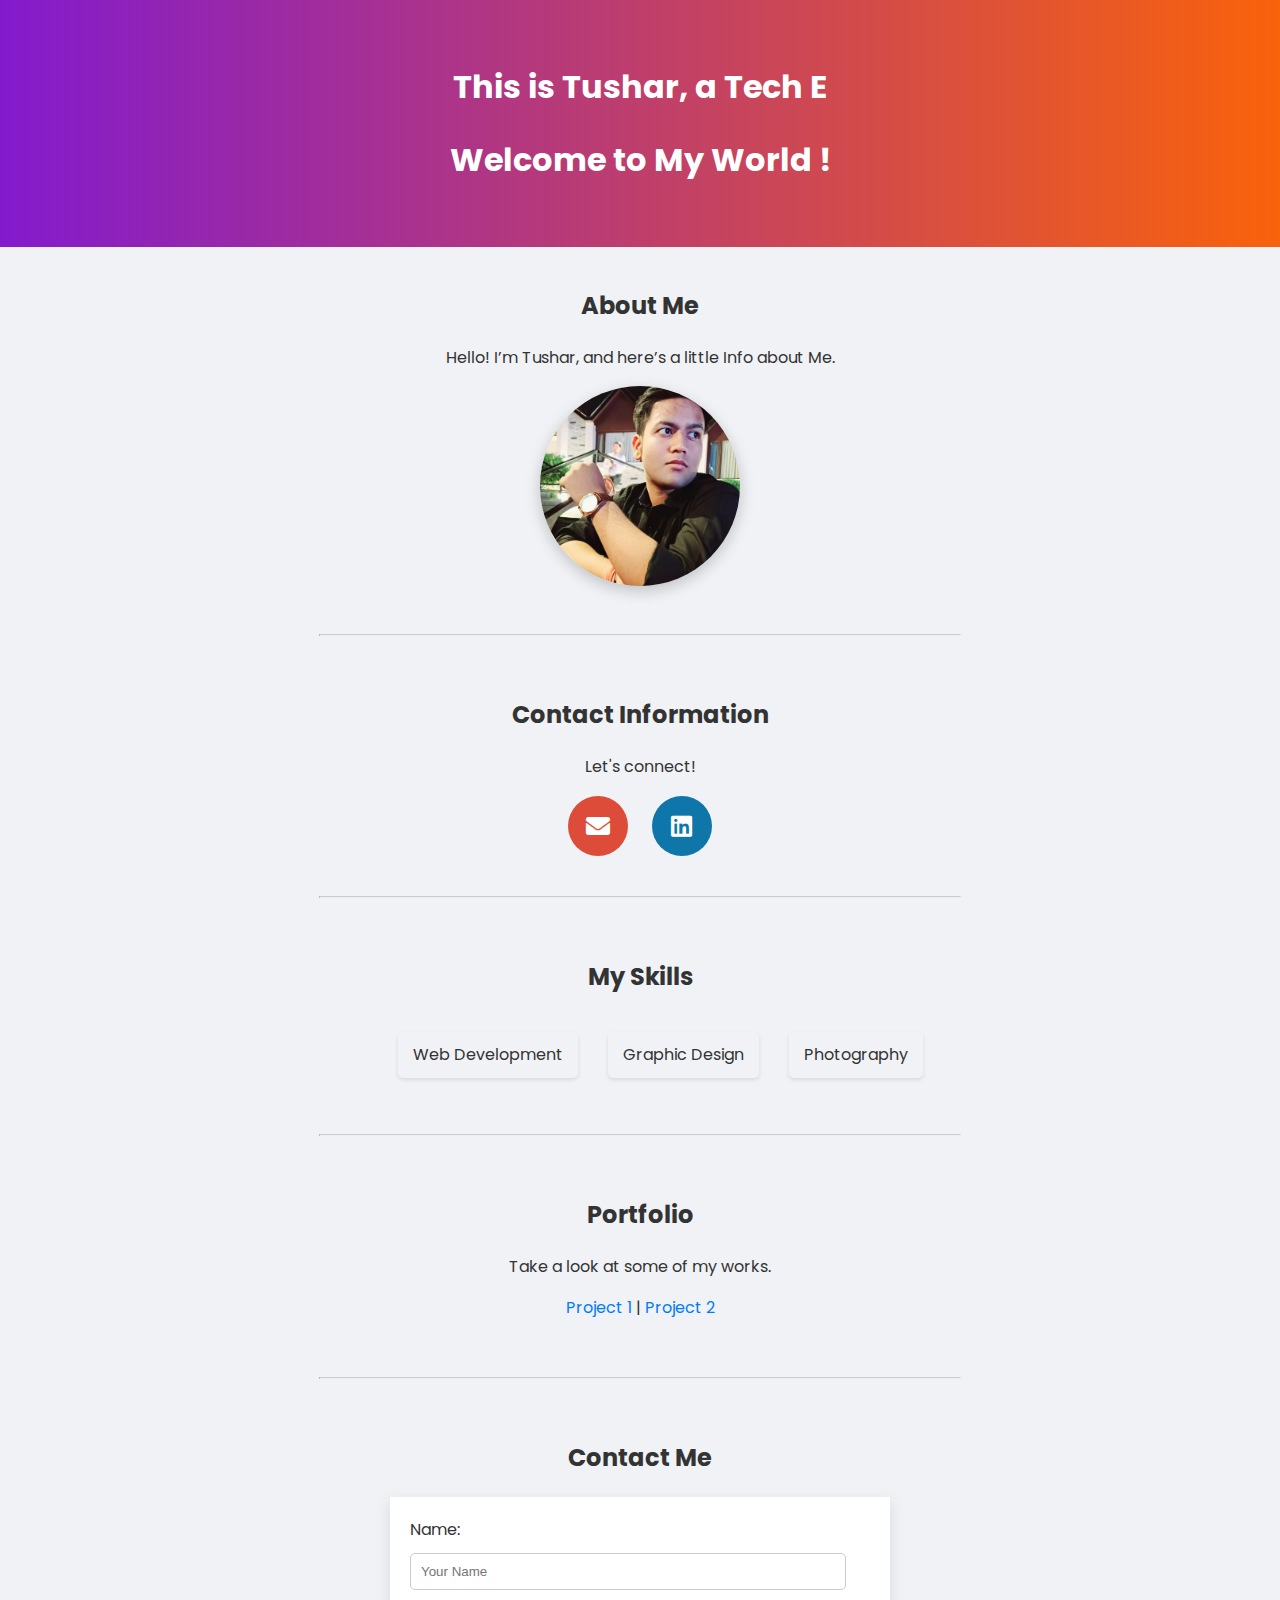
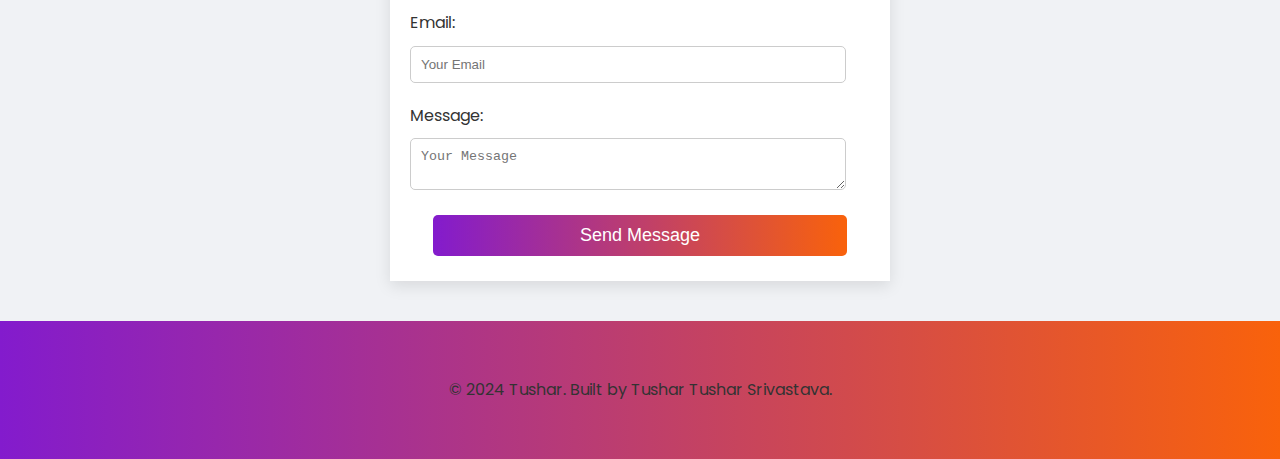
==== index.html @ 3385c6c6 "Add files via upload" ====
<!DOCTYPE html>
<html lang="en">
<head>
    <meta charset="UTF-8">
    <meta name="viewport" content="width=device-width, initial-scale=1.0">
    <meta name="description" content="Personal Profile Page of Tushar">
    <title>Tushar's Profile</title>
    <link rel="icon" href="icon.ico" type="image/x-icon">
    <link rel="stylesheet" href="style_responsive.css">
    <link href="https://fonts.googleapis.com/css2?family=Poppins:wght@400;600;700&display=swap" rel="stylesheet">
    <link rel="stylesheet" href="https://cdnjs.cloudflare.com/ajax/libs/font-awesome/5.15.1/css/all.min.css">
    <script src="script.js" defer></script>

</head>
<body>
    <header>
        
        <h1>This is Tushar, <span class="about-me"></span></h1>
        <h1>Welcome to My World !</h1>
    </header>

    <section>
        <h2>About Me</h2>
        <p>Hello! I’m Tushar, and here’s a little Info about Me.</p>
        <img src="profile.webp" alt="Tushar pic">
    </section>
    <hr>

    <section>
        <h2>Contact Information</h2>
        <p>Let's connect!</p>
        <a href="mailto:tushar16sri@gmail.com" class="icon-link email-icon"><i class="fas fa-envelope"></i></a>
        <a href="https://www.linkedin.com/in/tushar-srivastava-ai/" class="icon-link linkedin-icon"><i class="fab fa-linkedin"></i></a>
    </section>
    <hr>

    <section>
        <h2>My Skills</h2>
        <div class="skills-list">
            <ul class="skills-list">
                
                <li>Web Development</li>
                <li>Graphic Design</li>
                <li>Photography</li>
                
            </ul>
        </div>
    </section>
    <hr>

    <section>
        <h2>Portfolio</h2>
        <p>Take a look at some of my works.</p>
        <div class="project">
            <p>
                <a href="project_css.html">Project 1</a> | 
                <a href="https://drive.google.com/file/d/14o-uH3nnqkoaD_vB-pbcFymD0bTe50Gc/view?usp=sharing">Project 2</a>
            </p>
        </div>
    </section>
    <hr>
    
    <section>
        <h2>Contact Me</h2>
        <form>
            <div class="form-group">
                <label for="name">Name:</label>
                <input type="text" id="name" name="name" placeholder="Your Name">
            </div>
            
            <div class="form-group">
                <label for="email">Email:</label>
                <input type="email" id="email" name="email" placeholder="Your Email">
            </div>
    
            <div class="form-group">
                <label for="message">Message:</label>
                <textarea id="message" name="message" placeholder="Your Message"></textarea>
            </div>
    
            <button type="submit">Send Message</button>                
        </form>
    </section>
    
    <footer>
        <p>&copy; 2024 Tushar. Built by Tushar Tushar Srivastava.</p>
    </footer>
</body>
</html>
---- style_responsive.css ----
body {
    font-family: 'Poppins', sans-serif;
    background-color: #f0f2f5;
    color: #333;
    line-height: 1.6;
    margin: 0;
    padding: 0;
    box-sizing: border-box;    
    display: flex;
    flex-direction: column;
    align-items: center;
}

hr {
    width: 50%;
    margin: 20px auto;
    border-top: 1px solid #ccc;
}

h1, h2 {
    font-weight: 700;
}

p {
    font-weight: 400;
    color: #333;
    text-decoration: none;
}

a {
    font-weight: 400;
    color: #007bff;
    text-decoration: none;
}

a:hover {
    color: #0056b3;
}

.fas, .fab {
    margin-right: 1px;
    color: inherit;
}

.icon-link {
    display: inline-flex;
    align-items: center;
    justify-content: center;
    width: 60px;
    height: 60px;
    border-radius: 50%;
    margin: 0 10px;
    color: #fff;
    font-size: 24px;
    transition: transform 0.3s ease;
}

.email-icon {
    background-color: #dd4b39;
}

.linkedin-icon {
    background-color: #0e76a8;
}

.icon-link:hover {
    transform: scale(1.1);
    color: #fff;
}

header, footer {
    background: linear-gradient(to right, #831bcd, #f9620b);
    color: #fff;
    padding: 40px 0;
    text-align: center;
    width: 100%;
}

section {
    padding: 20px;
    text-align: center;
    width: 80%;
    max-width: 800px;
}

img {
    width: 200px;
    height: 200px;
    border-radius: 50%;
    box-shadow: 0 5px 15px rgba(0,0,0,0.2);
    object-fit: cover;
}

.skills-list {
    display: flex;
    flex-direction: row;
    justify-content: center;
    gap: 30px;
}

.skills-list li {
    list-style-type: none;
    background: #f0f2f5;
    padding: 10px 15px;
    border-radius: 5px;
    box-shadow: 0 2px 4px rgba(0,0,0,0.1);
    transition: transform 0.3s ease;

}

.skills-list li:hover {
    transform: scale(1.05);
    background-color: aliceblue;
}


form {
    margin: 20px auto;
    padding: 20px;
    width: 100%;
    max-width: 500px;
    box-shadow: 0 5px 15px rgba(0,0,0,0.1);
    background: #fff;
    box-sizing: border-box;
}

.form-group {
    display: flex;
    flex-direction: column;
    align-items: flex-start;
    margin-bottom: 15px;
}

.form-group label {
    margin-bottom: 5px;
}

form input[type="text"], form input[type="email"], form textarea, form button {
    width: 90%;
    padding: 10px;
    border: 1px solid #ccc;
    border-radius: 5px;
    margin: 5px 0; /* Ensures vertical spacing */
}

form button {
    background-image: linear-gradient(to right, #831bcd, #f9620b);
    color: #fff;
    border: none;
    border-radius: 5px;
    cursor: pointer;
    font-size: 18px;
}

form button:hover {
    background-image: linear-gradient(to right, #f9620b, #831bcd);
}

@media only screen and (max-width: 768px) {
    .skills-list {
        flex-direction: column; /* Stacks skills vertically on smaller screens */
    }
}


@media only screen and (max-width: 480px) {
    header, footer {
        padding: 15px; /* Adjusts padding for smaller screens */
    }

    section, form {
        width: calc(100% - 20px); /* Adjusts width to ensure spacing on very small screens */
        margin: 10px auto;
    }

    .icon-link {
        width: 40px;
        height: 40px;
        margin: 0 5px; /* Adjusts icon size and spacing for smaller screens */
    }

    h1, h2 {
        font-size: 16px; /* Adjusts heading sizes for better readability on small devices */
    }
}
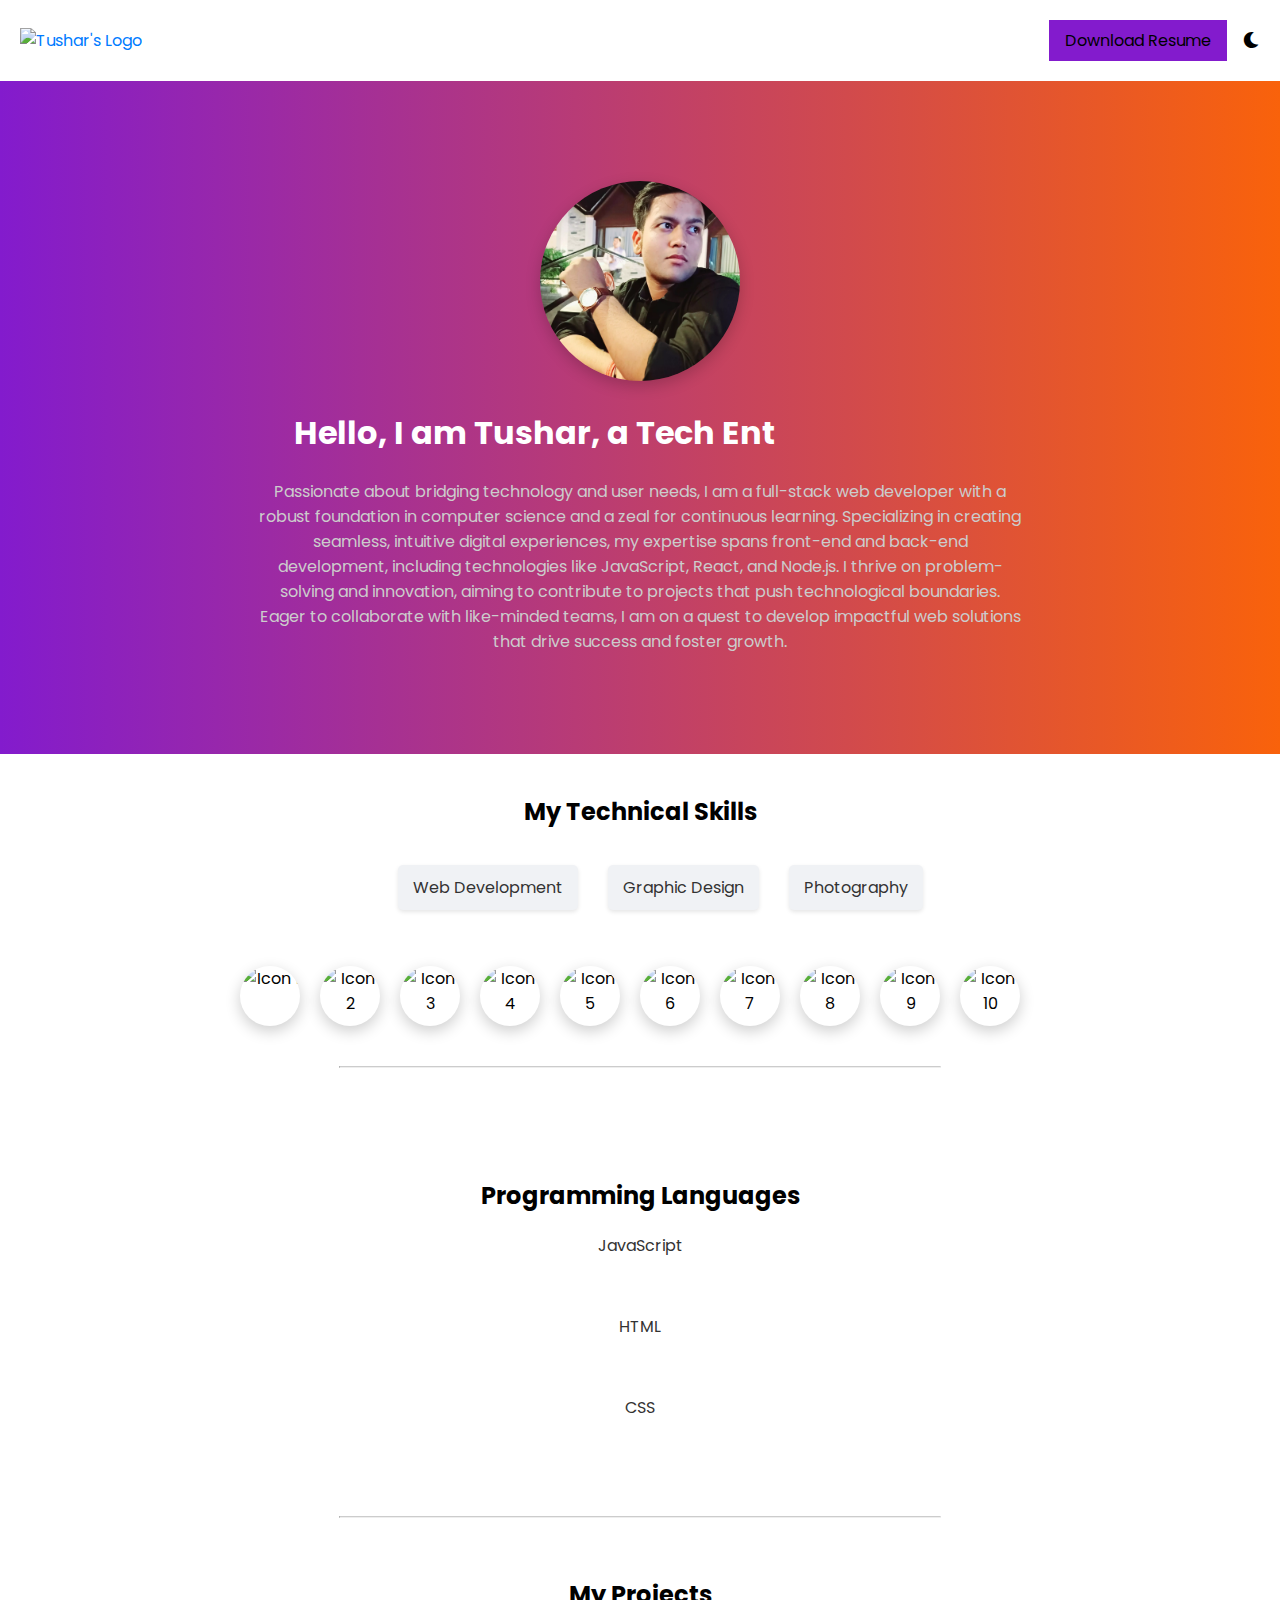
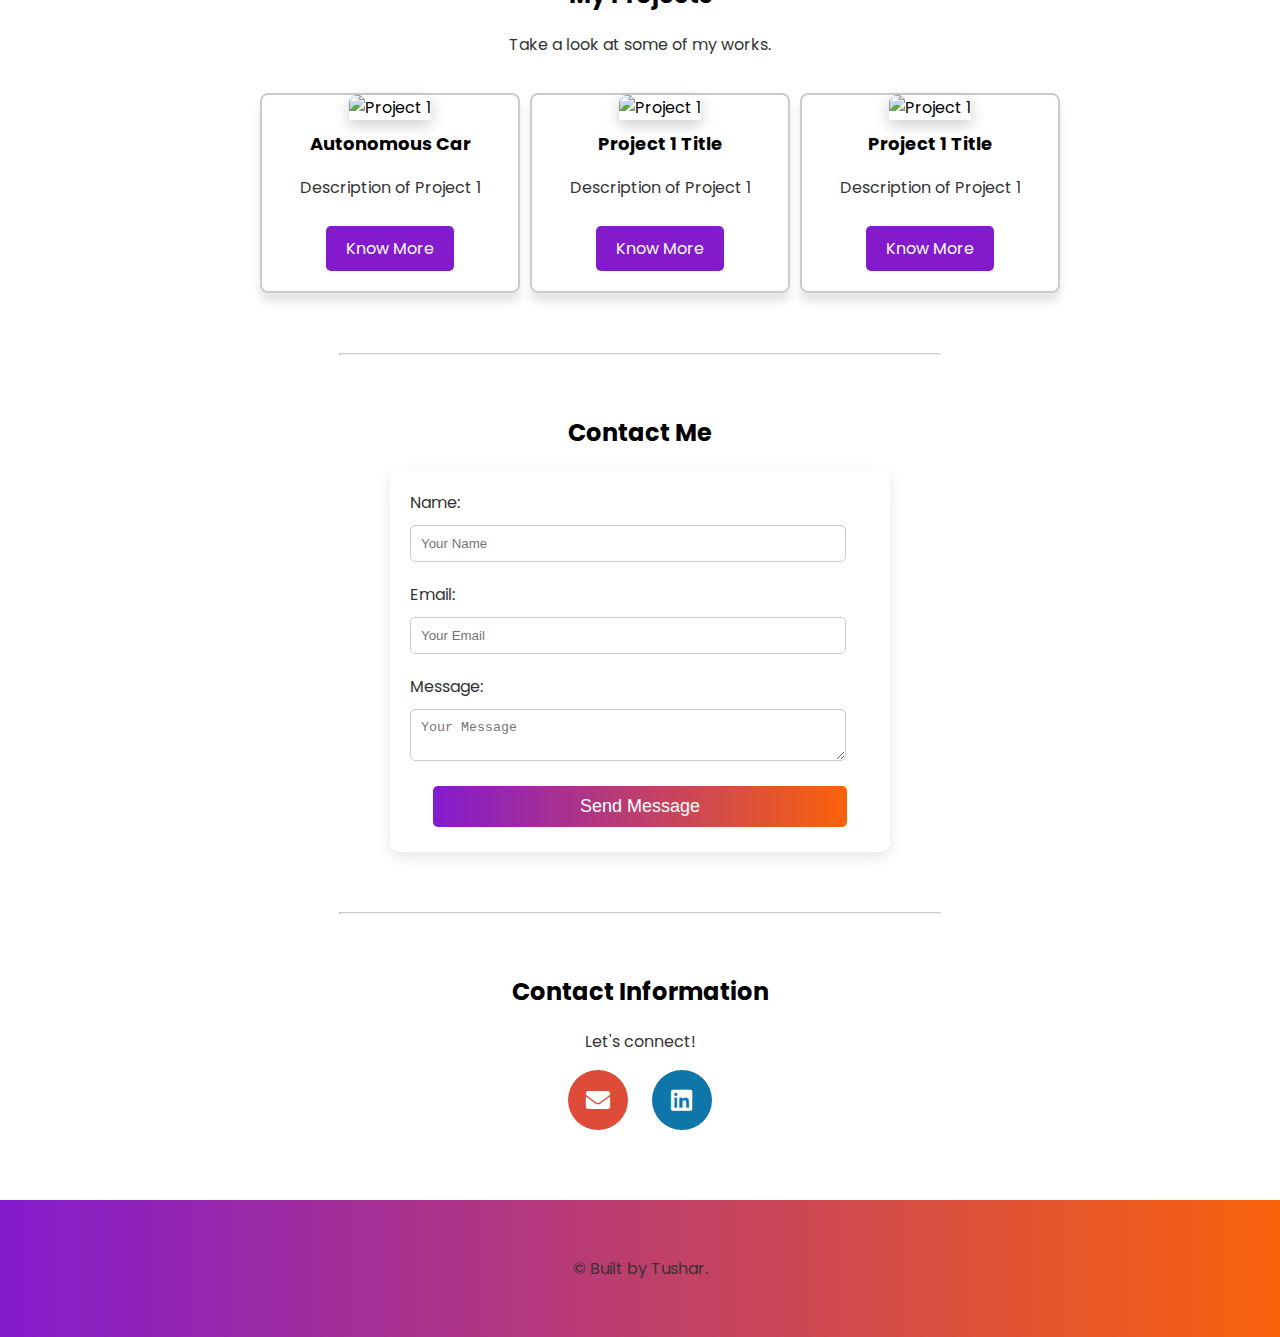
==== commit 90529f6f: "Add files via upload" ====
--- a/index.html
+++ b/index.html
@@ -1,89 +1,289 @@
 <!DOCTYPE html>
 <html lang="en">
-<head>
-    <meta charset="UTF-8">
-    <meta name="viewport" content="width=device-width, initial-scale=1.0">
-    <meta name="description" content="Personal Profile Page of Tushar">
-    <title>Tushar's Profile</title>
-    <link rel="icon" href="icon.ico" type="image/x-icon">
-    <link rel="stylesheet" href="style_responsive.css">
-    <link href="https://fonts.googleapis.com/css2?family=Poppins:wght@400;600;700&display=swap" rel="stylesheet">
-    <link rel="stylesheet" href="https://cdnjs.cloudflare.com/ajax/libs/font-awesome/5.15.1/css/all.min.css">
-    <script src="script.js" defer></script>
-
-</head>
-<body>
-    <header>
-        
-        <h1>This is Tushar, <span class="about-me"></span></h1>
-        <h1>Welcome to My World !</h1>
-    </header>
-
-    <section>
-        <h2>About Me</h2>
-        <p>Hello! I’m Tushar, and here’s a little Info about Me.</p>
-        <img src="profile.webp" alt="Tushar pic">
-    </section>
-    <hr>
-
-    <section>
-        <h2>Contact Information</h2>
-        <p>Let's connect!</p>
-        <a href="mailto:tushar16sri@gmail.com" class="icon-link email-icon"><i class="fas fa-envelope"></i></a>
-        <a href="https://www.linkedin.com/in/tushar-srivastava-ai/" class="icon-link linkedin-icon"><i class="fab fa-linkedin"></i></a>
-    </section>
-    <hr>
-
-    <section>
-        <h2>My Skills</h2>
-        <div class="skills-list">
-            <ul class="skills-list">
-                
-                <li>Web Development</li>
-                <li>Graphic Design</li>
-                <li>Photography</li>
-                
-            </ul>
+    <head>
+        <meta charset="UTF-8">
+        <meta name="viewport" content="width=device-width, initial-scale=1.0">
+        <meta name="description" content="Personal Profile Page of Tushar">
+        <title>Tushar's Profile</title>
+        <link rel="icon" href="icon.ico" type="image/x-icon">
+        <link rel="stylesheet" href="style.css">
+        <link href="https://fonts.googleapis.com/css2?family=Poppins:wght@400;600;700&display=swap" rel="stylesheet">
+        <link rel="stylesheet" href="https://cdnjs.cloudflare.com/ajax/libs/font-awesome/5.15.1/css/all.min.css">
+        <script src="script.js" defer></script>
+    </head>
+
+
+    <body>
+        <nav class="navbar">
+            <div class="navbar-container">
+                <a href="index.html" class="nav-logo">
+                    <img src="img/tushar.png"  alt="Tushar's Logo">
+                </a>
+                <div class="nav-toggle"><i class="fas fa-bars"></i></div>
+            </div>
+            <div class="nav-menu">           
+            <!--<a href="index.html">Home</a>
+                <a href="contact.html">Contact Me</a> -->
+                <a href="resume.pdf" class="resume-button" download>Download Resume</a>
+                <div id="dark-mode-toggle" class="dark-mode-toggle">
+                    <i class="fas fa-moon"></i>
+                </div>
+            </div>
+        </nav>
+
+        <header>
+            <img src="Tushar.webp" alt="Tushar picture">
+            <h1>Hello, I am Tushar, a <span class="about-me"></span></h1>
+            <p>Passionate about bridging technology and user needs, I am a full-stack web developer with a robust foundation in computer science and a zeal for continuous learning. Specializing in creating seamless, intuitive digital experiences, my expertise spans front-end and back-end development, including technologies like JavaScript, React, and Node.js. I thrive on problem-solving and innovation, aiming to contribute to projects that push technological boundaries. Eager to collaborate with like-minded teams, I am on a quest to develop impactful web solutions that drive success and foster growth.</p>
+        </header>
+
+        <div class="content-container">
+
+            <section>
+                <h2>My Technical Skills</h2>
+                <div class="skills-list">
+                    <ul class="skills-list">
+                        <li>Web Development</li>
+                        <li>Graphic Design</li>
+                        <li>Photography</li>
+                    </ul>
+                </div>
+            </section>
+
+            <section class="horizontal-scroll">
+                <div class="icon-container">
+                    <img src="icon/1.png" alt="Icon 1">
+                    <img src="icon/2.png" alt="Icon 2">
+                    <img src="icon/3.png" alt="Icon 3">
+                    <img src="icon/4.png" alt="Icon 4">
+                    <img src="icon/5.webp" alt="Icon 5">
+                    <img src="icon/6.webp" alt="Icon 6">
+                    <img src="icon/7.svg" alt="Icon 7">
+                    <img src="icon/8.png" alt="Icon 8">
+                    <img src="icon/9.webp" alt="Icon 9">
+                    <img src="icon/10.png" alt="Icon 10">
+                </div>
+            </section>
+            <hr>
+
+            <section id="programming-languages">
+                <h2>Programming Languages</h2>
+                <div class="skill">
+                    <p>JavaScript</p>
+                    <div class="progress-bar" data-progress="80"></div>
+                </div>
+                <div class="skill">
+                    <p>HTML</p>
+                    <div class="progress-bar" data-progress="90"></div>
+                </div>
+                <div class="skill">
+                    <p>CSS</p>
+                    <div class="progress-bar" data-progress="60"></div>
+                </div>
+            </section>
+            <hr>    
+
+            <section>
+                <h2>My Projects</h2>
+                <p>Take a look at some of my works.</p>
+                <section id="projects">
+                    <div class="project-thumbnail">
+                        <div class="thumbnail-content">
+                            <img src="img/1.png" alt="Project 1">
+                            <h3>Autonomous Car</h3>
+                            <p>Description of Project 1</p>
+                            <a href="#" class="btn know-more" data-modal-target="#projectModal1">Know More</a>
+                        </div>
+                    </div>
+                    <div class="project-thumbnail">
+                        <div class="thumbnail-content">
+                            <img src="img/2.png" alt="Project 1">
+                            <h3>Project 1 Title</h3>
+                            <p>Description of Project 1</p>
+                            <a href="#" class="btn know-more" data-modal-target="#projectModal2">Know More</a>
+
+                        </div>
+                    </div>
+                    <div class="project-thumbnail">
+                        <div class="thumbnail-content">
+                            <img src="img/3.png" alt="Project 1">
+                            <h3>Project 1 Title</h3>
+                            <p>Description of Project 1</p>
+                            <a href="#" class="btn know-more" data-modal-target="#projectModal3">Know More</a>
+                        </div>
+                    </div>                        
+            
+                    <!-- Repeat the above structure for each project -->
+                </section>
+                <!--<p><a href="6_project.html">Project 1</a> | <a href="https://www.pantechsolutions.net/deep-learning-based-food-calorie-estimation-method-in-dietary-assessment">Project 2</a></p>-->
+            </section>
+            <hr>
+            
+            <section>
+                <h2>Contact Me</h2>
+                <form>
+                    <div class="form-group">
+                        <label for="name">Name:</label>
+                        <input type="text" id="name" name="name" placeholder="Your Name">
+                    </div>
+                    
+                    <div class="form-group">
+                        <label for="email">Email:</label>
+                        <input type="email" id="email" name="email" placeholder="Your Email">
+                    </div>
+            
+                    <div class="form-group">
+                        <label for="message">Message:</label>
+                        <textarea id="message" name="message" placeholder="Your Message"></textarea>
+                    </div>
+            
+                    <button type="submit">Send Message</button>                
+                </form>
+            </section>
+            <hr>
+
+            <section>
+                <h2>Contact Information</h2>
+                <p>Let's connect!</p>
+                <a href="mailto:tushar16sri@gmail.com" class="icon-link email-icon"><i class="fas fa-envelope"></i></a>
+                <a href="https://www.linkedin.com/in/tushar-srivastava-ai/" class="icon-link linkedin-icon"><i class="fab fa-linkedin"></i></a><br><br><br>   
+            </section>
+
+
         </div>
-    </section>
-    <hr>
-
-    <section>
-        <h2>Portfolio</h2>
-        <p>Take a look at some of my works.</p>
-        <div class="project">
-            <p>
-                <a href="project_css.html">Project 1</a> | 
-                <a href="https://drive.google.com/file/d/14o-uH3nnqkoaD_vB-pbcFymD0bTe50Gc/view?usp=sharing">Project 2</a>
-            </p>
+        <footer>
+            <p>&copy; Built by Tushar.</p>
+        </footer>
+
+
+        <!-- Project Information Modal -->
+        <!-- Project Information Modal -->
+        <div id="projectModal1" class="modal" style="display: none;">
+            <div class="modal-content">
+                <span class="close">&times;</span>
+                <h2>Project Title 1</h2>
+                <hr>
+                <div class="modal-body">
+                    <div class="modal-row">
+                        <div class="column description">
+                            <p>Short Project Overview: This project is a comprehensive exploration...</p>
+                            <a href="https://github.com/yourgithubrepo" target="_blank" class="github-link"><i class="fab fa-github"></i></a>
+                        </div>
+                        <div class="column image-carousel">
+                            <div class="carousel-container">
+                                <div class="carousel-slide">
+                                    <img src="img/1.png" alt="Project Image 1">
+                                    <img src="img/2.png" alt="Project Image 2">
+                                    <img src="img/3.png" alt="Project Image 3">
+                                </div>
+                                <a class="prev" onclick="moveSlide(-1)">&#10094;</a>
+                                <a class="next" onclick="moveSlide(1)">&#10095;</a>
+                            </div>
+                        </div>
+                    </div>
+                    <div class="modal-row">
+                        <div class="column">
+                            <h3>Project Details</h3>
+                            <ul>
+                                <li>Utilizes ROS for managing robot software components.</li>
+                                <li>Incorporates machine learning for traffic sign recognition.</li>
+                                <li>Features real-time obstacle detection using LIDAR.</li>
+                            </ul>
+                        </div>
+                        <div class="column">
+                            <h3>Project Video</h3>
+                            <iframe width="560" height="315" src="https://www.youtube.com/embed/0eANnlfV4W0?si=tcJQSdp_Kg05G9Yx" frameborder="0" allow="accelerometer; autoplay; clipboard-write; encrypted-media; gyroscope; picture-in-picture" allowfullscreen></iframe>
+                        </div>
+                    </div>
+                </div>
+            </div>
         </div>
-    </section>
-    <hr>
-    
-    <section>
-        <h2>Contact Me</h2>
-        <form>
-            <div class="form-group">
-                <label for="name">Name:</label>
-                <input type="text" id="name" name="name" placeholder="Your Name">
-            </div>
-            
-            <div class="form-group">
-                <label for="email">Email:</label>
-                <input type="email" id="email" name="email" placeholder="Your Email">
-            </div>
-    
-            <div class="form-group">
-                <label for="message">Message:</label>
-                <textarea id="message" name="message" placeholder="Your Message"></textarea>
-            </div>
-    
-            <button type="submit">Send Message</button>                
-        </form>
-    </section>
-    
-    <footer>
-        <p>&copy; 2024 Tushar. Built by Tushar Tushar Srivastava.</p>
-    </footer>
-</body>
-</html>
+
+
+
+        <div id="projectModal2" class="modal" style="display: none;">
+            <div class="modal-content">
+                <span class="close">&times;</span>
+                <h2>Project Title 2</h2>
+                <hr>
+                <div class="modal-body">
+                    <div class="modal-row">
+                        <div class="column description">
+                            <p>Short Project Overview: This project is a comprehensive exploration...</p>
+                            <a href="https://github.com/yourgithubrepo" target="_blank" class="github-link"><i class="fab fa-github"></i></a>
+                        </div>
+                        <div class="column image-carousel">
+                            <div class="carousel-container">
+                                <div class="carousel-slide">
+                                    <img src="img/1.png" alt="Project Image 4">
+                                    <img src="img/1.png" alt="Project Image 5">
+                                    <img src="img/1.png" alt="Project Image 6">
+                                </div>
+                                <a class="prev" onclick="moveSlide(-1)">&#10094;</a>
+                                <a class="next" onclick="moveSlide(1)">&#10095;</a>
+                            </div>
+                        </div>
+                    </div>
+                    <div class="modal-row">
+                        <div class="column">
+                            <h3>Project Details</h3>
+                            <ul>
+                                <li>Utilizes ROS for managing robot software components.</li>
+                                <li>Incorporates machine learning for traffic sign recognition.</li>
+                                <li>Features real-time obstacle detection using LIDAR.</li>
+                            </ul>
+                        </div>
+                        <div class="column">
+                            <h3>Project Video</h3>
+                            <iframe width="560" height="315" src="https://www.youtube.com/embed/yourvideoid" frameborder="0" allow="accelerometer; autoplay; clipboard-write; encrypted-media; gyroscope; picture-in-picture" allowfullscreen></iframe>
+                        </div>
+                    </div>
+                </div>
+            </div>
+        </div>
+
+
+        <div id="projectModal3" class="modal" style="display: none;">
+            <div class="modal-content">
+                <span class="close">&times;</span>
+                <h2>Project Title 3</h2>
+                <hr>
+                <div class="modal-body">
+                    <div class="modal-row">
+                        <div class="column description">
+                            <p>Short Project Overview: This project is a comprehensive exploration...</p>
+                            <a href="https://github.com/yourgithubrepo" target="_blank" class="github-link"><i class="fab fa-github"></i></a>
+                        </div>
+                        <div class="column image-carousel">
+                            <div class="carousel-container">
+                                <div class="carousel-slide">
+                                    <img src="img/3.png" alt="Project Image 7">
+                                    <img src="img/2.png" alt="Project Image 8">
+                                    <img src="img/1.png" alt="Project Image 9">
+                                </div>
+                                <a class="prev" onclick="moveSlide(-1)">&#10094;</a>
+                                <a class="next" onclick="moveSlide(1)">&#10095;</a>
+                            </div>
+                        </div>
+                    </div>
+                    <div class="modal-row">
+                        <div class="column">
+                            <h3>Project Details</h3>
+                            <ul>
+                                <li>Utilizes ROS for managing robot software components.</li>
+                                <li>Incorporates machine learning for traffic sign recognition.</li>
+                                <li>Features real-time obstacle detection using LIDAR.</li>
+                            </ul>
+                        </div>
+                        <div class="column">
+                            <h3>Project Video</h3>
+                            <iframe width="560" height="315" src="https://www.youtube.com/embed/yourvideoid" frameborder="0" allow="accelerometer; autoplay; clipboard-write; encrypted-media; gyroscope; picture-in-picture" allowfullscreen></iframe>
+                        </div>
+                    </div>
+
+                </div>
+            </div>
+        </div>  
+
+    </body>
+</html>--- a/style.css
+++ b/style.css
@@ -0,0 +1,605 @@
+/* CSS styles */
+body {
+    font-family: 'Poppins', sans-serif;
+    margin: 0;
+    padding: 0;
+    box-sizing: border-box;
+}
+
+.content-container {
+    display: flex;
+    flex-direction: column;
+    align-items: center;
+    max-width: 1200px; /* Or your preferred max width */
+    margin: auto;
+}
+
+.about-me {
+    display: inline-block; /* Allows the application of width */
+    min-width: 350px; /* Adjust based on your longest text */
+    text-align: left; /* Aligns the text to the left */
+}
+
+
+hr {
+    width: 50%;
+    margin: 20px auto;
+    border-top: 1px solid #ccc;
+}
+
+h1, h2 {
+    font-weight: 700;
+}
+
+p {
+    font-weight: 400;
+    color: #333;
+    text-decoration: none;
+}
+
+a {
+    font-weight: 400;
+    color: #007bff;
+    text-decoration: none;
+}
+
+a:hover {
+    color: #0056b3;
+}
+
+.fas, .fab {
+    margin-right: 1px;
+    color: inherit;
+}
+
+.icon-link {
+    display: inline-flex;
+    align-items: center;
+    justify-content: center;
+    width: 60px;
+    height: 60px;
+    border-radius: 50%;
+    margin: 0 10px;
+    color: #fff;
+    font-size: 24px;
+    transition: transform 0.3s ease;
+}
+
+.email-icon {
+    background-color: #dd4b39;
+}
+
+.linkedin-icon {
+    background-color: #0e76a8;
+}
+
+.icon-link:hover {
+    transform: scale(1.1);
+    color: #fff;
+}
+
+header {
+    width: 100%;
+    background: linear-gradient(to right, #831bcd, #f9620b);
+    color: #fff;
+    padding: 100px 0;
+    text-align: center;
+}
+
+header p {
+    color: #ccc;
+    max-width: 60%; /* Adjust this value based on your preference */
+    margin: 0 auto; /* Centers the paragraph */
+    padding: 0 25px; /* Adds padding to the left and right */
+    text-align: center; /* Optional: improves readability for large blocks of text */
+}
+
+
+footer {
+    width: 100%;
+    background: linear-gradient(to right, #831bcd, #f9620b);
+    color: #fff;
+    padding: 40px 0;
+    text-align: center;
+}
+
+section {
+    padding: 20px;
+    text-align: center;
+    width: 80%;
+    max-width: 800px;
+}
+
+img {
+    width: 200px;
+    height: 200px;
+    border-radius: 50%;
+    box-shadow: 0 5px 15px rgba(0,0,0,0.2);
+    object-fit: cover;
+}
+
+.skills-list {
+    display: flex;
+    flex-direction: row;
+    justify-content: center;
+    gap: 30px;
+}
+
+.skills-list li {
+    list-style-type: none;
+    background: #f0f2f5;
+    color: #333; /* Changed text color */
+    padding: 10px 15px;
+    border-radius: 5px;
+    box-shadow: 0 2px 4px rgba(0,0,0,0.1);
+    animation: bounce 1s infinite alternate; /* Apply bounce animation */
+}
+
+form {
+    margin: 20px auto;
+    padding: 20px;
+    width: 100%;
+    max-width: 500px;
+    box-shadow: 0 5px 15px rgba(0,0,0,0.1);
+    background: #fff;
+    box-sizing: border-box;
+    border-radius: 10px;
+}
+
+.form-group {
+    display: flex;
+    flex-direction: column;
+    align-items: flex-start;
+    margin-bottom: 15px;
+}
+
+.form-group label {
+    margin-bottom: 5px;
+    color: #333; /* Changed label color */
+}
+
+form input[type="text"], form input[type="email"], form textarea, form button {
+    width: 90%;
+    padding: 10px;
+    border: 1px solid #ccc;
+    border-radius: 5px;
+    margin: 5px 0; /* Ensures vertical spacing */
+}
+
+form button {
+    background-image: linear-gradient(to right, #831bcd, #f9620b);
+    color: #fff;
+    border: none;
+    border-radius: 5px;
+    cursor: pointer;
+    font-size: 18px;
+}
+
+form button:hover {
+    background-image: linear-gradient(to right, #f9620b, #831bcd);
+}
+
+@media only screen and (max-width: 768px) {
+    .skills-list {
+        flex-direction: column; /* Stacks skills vertically on smaller screens */
+    }
+}
+
+@media only screen and (max-width: 480px) {
+    header, footer {
+        padding: 15px; /* Adjusts padding for smaller screens */
+    }
+
+    section, form {
+        width: calc(100% - 20px); /* Adjusts width to ensure spacing on very small screens */
+        margin: 10px auto;
+    }
+
+    .icon-link {
+        width: 40px;
+        height: 40px;
+        margin: 0 5px; /* Adjusts icon size and spacing for smaller screens */
+    }
+
+    h1, h2 {
+        font-size: 16px; /* Adjusts heading sizes for better readability on small devices */
+    }
+}
+
+
+@keyframes bounce {
+    from {
+        transform: translateY(0);
+    }
+    to {
+        transform: translateY(-10px);
+    }
+}
+
+
+.horizontal-scroll {
+    overflow-x: hidden; /* Hide any overflowing content */
+    width: 100%; /* Occupy full width of the screen */
+}
+
+.icon-container {
+    display: flex; /* Display icons in a row */
+    animation: scrollAnimation 10s linear infinite; /* Adjust animation duration as needed */
+    width: max-content; /* Make the container width fit its content */
+}
+
+.icon-container img {
+    width: 60px; /* Adjust the width of icons as needed */
+    height: 60px; /* Adjust the height of icons as needed */
+    margin-right: 20px; /* Adjust margin between icons as needed */
+}
+
+@keyframes scrollAnimation {
+    0% {
+        transform: translateX(100vw); /* Start from the right edge of the viewport */
+    }
+    100% {
+        transform: translateX(-100%); /* Move to the left edge */
+    }
+}
+
+/* CSS for Dark Mode */
+.dark-mode {
+    background-color: #333;
+    color: #fff;
+}
+
+.dark-mode button {
+    background-color: #555;
+    color: #fff;
+}
+
+.dark-mode p {
+    color: #fff;
+}
+
+/* --------------------------- Programming skill section --------------------------- */
+#programming-languages {
+    margin-top: 50px; /* Adjust spacing as needed */
+}
+
+#programming-languages .skill {
+    margin-bottom: 20px;
+}
+
+#programming-languages .progress-bar {
+    width: 0;
+    height: 20px;
+    background: linear-gradient(to right, #831bcd, #f9620b);
+    border-radius: 10px;
+}
+
+#programming-languages .progress {
+    height: 100%;
+    border-radius: 10px;
+    background-color: transparent;
+}
+
+#programming-languages .progress-bar.animated {
+    animation: animateProgress 1s ease forwards;
+}
+
+@keyframes animateProgress {
+    to {
+        width: var(--progress); /* Animate to the specified progress */
+    }
+}
+
+/* Style for Thumbnails Section */
+#projects {
+    display: grid;
+    width: 100%; /* Set the width to 100% */
+    max-width: 1200px; /* Adjust the max-width property as needed */
+    margin: 0 auto; /* Center the projects section horizontally */
+    grid-template-columns: repeat(3, 1fr); /* Three columns layout */
+    gap: 10px; /* Spacing between thumbnails */
+}
+
+.project-thumbnail {
+    border: 2px solid #ccc; /* Border around each thumbnail */
+    border-radius: 8px;
+    box-shadow: 0 9px 9px rgba(0, 0, 0, 0.1); /* Add shadow */
+}
+
+.thumbnail-content {
+    padding: 0px 0px 20px 0px; /* Padding inside the thumbnail frame */
+}
+
+.thumbnail-content img {
+    width: 100%; /* Make image responsive */
+    border-radius: 8px 8px 0px 0px; 
+}
+
+.thumbnail-content h3 {
+    margin-top: 10px;
+    font-size: 18px; /* Adjust title font size */
+}
+
+.thumbnail-content p {
+    margin-top: 10px;
+}
+
+.thumbnail-content .btn {
+    display: inline-block;
+    margin-top: 10px;
+    padding: 10px 20px;
+    background-color: #831bcd;
+    color: #fff;
+    text-decoration: none;
+    border-radius: 5px;
+}
+
+.thumbnail-content .btn:hover {
+    background-color: #f9620b;
+}
+
+
+@media only screen and (max-width: 768px) {
+    #projects {
+        grid-template-columns: 1fr; /* This changes the layout to single column */
+    }
+}
+/*Nav menu*/
+
+/* Navigation Bar Styles */
+.navbar {
+    display: flex;
+    flex-wrap: wrap; /* Allows items to wrap if needed, but we'll manage this with media queries */
+    justify-content: space-between;
+    align-items: center;
+    background-color: #fff;
+    box-shadow: 0 2px 5px rgba(0,0,0,0.1);
+    padding: 20px 20px;
+}
+
+/* Ensuring the nav logo and toggle are always aligned left */
+.navbar-container {
+    display: flex;
+    align-items: center;
+    flex-grow: 1; /* Allows the navbar-container to grow and use available space */
+}
+
+.nav-logo img {
+    height: 50px; /* Adjust the height as necessary */
+    width: auto; /* This will maintain the aspect ratio of your logo */
+    border: none; /* Removes any borders */
+    border-radius: 0; /* Removes any round corners */
+    box-shadow: none; /* Removes any shadow effects */
+}
+
+/* Adjustments to the nav-menu to display inline on desktop */
+.nav-menu {
+    display: flex;
+    align-items: center;
+    gap: 1rem;
+    flex-grow: 1; /* Allows the nav-menu to grow and use available space */
+    justify-content: flex-end; /* Aligns menu items to the right */
+}
+
+/* Styling for nav items and resume button */
+.nav-menu a, .nav-menu .resume-button {
+    text-decoration: none;
+    color: #000000;
+    font-size: 1.0rem;
+    padding: 0.5rem 1rem;
+}
+
+.resume-button {
+    background-color: #831bcd;
+    color: #fff;
+}
+
+/* Hide the toggle button on wider screens */
+.nav-toggle {
+    display: none;
+}
+
+/* Mobile adjustments */
+@media screen and (max-width: 768px) {
+    .nav-menu {
+        flex-direction: column;
+        width: 100%;
+        display: none; /* Hide by default on mobile */
+        /* Additional mobile-specific styles here */
+    }
+
+    /* Styling adjustments for when the nav-menu is active */
+    .nav-menu.active {
+        display: flex; /* Display the menu in a column when active */
+    }
+
+    .nav-toggle {
+        display: block; /* Show the toggle button on mobile */
+        margin-left: auto; /* Ensures the toggle button is aligned to the right */
+    }
+    .nav-toggle i {
+        font-size: 24px; /* Increase to desired size */
+        cursor: pointer;
+    }
+}
+
+
+/* Dark Mode Adjustments */
+.dark-mode .navbar {
+    background-color: #333;
+    box-shadow: 0 2px 5px rgba(255, 255, 255, 0.1);
+}
+
+.dark-mode .nav-menu a, .dark-mode .nav-menu .resume-button {
+    color: #fff;
+}
+
+.dark-mode .nav-menu a:hover, .dark-mode .nav-menu .resume-button:hover {
+    background-color: rgba(255, 255, 255, 0.1);
+}
+
+
+
+/* Poject popup */
+
+/* The Modal (background) */
+/* Modal Styles */
+.modal {
+    display: none;
+    position: fixed;
+    z-index: 1;
+    left: 0;
+    top: 0;
+    width: 100%;
+    height: 100%;
+    overflow: auto;
+    background-color: rgb(0,0,0,0.4);
+}
+
+.modal-content {
+    background-color: #fefefe;
+    padding: 20px;
+    border: 1px solid #888;
+    width: 60%; /* Adjust based on content */
+    max-height: 80vh; /* Limit the height to ensure it doesn't overflow the viewport */
+    overflow-y: auto; /* Allow scrolling within the modal if content exceeds its max height */
+    position: fixed;
+    top: 50%;
+    left: 50%;
+    transform: translate(-50%, -50%);
+    box-sizing: border-box; /* Ensure padding and border are included in width calculations */
+    max-width: 80%; /* Adjusted for a better layout */
+}
+
+.modal-body {
+    display: flex;
+    flex-direction: column;
+}
+
+
+.modal-row {
+    display: flex;
+    justify-content: space-between; /* Ensures spacing between columns */
+    align-items: flex-start; /* Align items at the top */
+}
+
+.column {
+    flex: 1 1 45%; /* Give each column a bit of flex-grow and flex-shrink, but base size of 45% */
+    margin: 5px; /* Small margin for spacing */
+    min-width: 250px; /* Minimum width before wrapping */
+    flex-basis: 45%;
+}
+
+.close {
+    color: #aaa;
+    float: right;
+    font-size: 28px;
+    font-weight: bold;
+}
+
+.close:hover,
+.close:focus {
+    color: black;
+    text-decoration: none;
+    cursor: pointer;
+}
+
+.modal-body {
+    display: flex;
+    flex-wrap: wrap;
+}
+
+.column {
+    flex: 50%;
+    padding: 10px;
+}
+
+.image-carousel img {
+    width: auto; /* Adjust based on your layout needs */
+    height: 100px; /* Example height, adjust as necessary */
+    object-fit: cover; /* Ensures images cover the area without distortion */
+    margin-bottom: 10px;
+    border-radius: 50%; /* Creates circular images */
+}
+
+iframe {
+    width: 100%;
+    height: auto;
+    aspect-ratio: 16 / 9;
+    margin-top: 10px;
+}
+
+
+.github-link {
+    display: inline-flex;
+    align-items: center;
+    justify-content: center;
+    width: 40px;
+    height: 40px;
+    border-radius: 50%;
+    color: #fff;
+    background-color: #333;
+    box-shadow: 0 2px 4px rgba(0,0,0,0.2);
+}
+
+
+.github-link i {
+    margin: 0; /* Center the icon */
+}
+
+
+.stop-scrolling {
+    overflow: hidden;
+}
+
+@media screen and (max-width: 768px) {
+    .modal-row {
+        flex-direction: column;
+    }
+
+    .column {
+        flex-basis: auto; /* Allows the column to take necessary space */
+        width: 100%; /* Full width for smaller screens */
+    }
+}
+
+
+
+.carousel-container {
+    position: relative;
+    max-width: 600px; /* Adjust as needed */
+    margin: auto;
+    overflow: hidden;
+}
+
+.carousel-slide img {
+    display: none; /* Hide images by default */
+    width: 100%; /* Full width of the container */
+    height: auto; /* Adjust height automatically to maintain aspect ratio */
+    border: none; /* Remove border */
+    border-radius: 0; /* Remove any rounded corners */
+}
+
+.prev, .next {
+    cursor: pointer;
+    position: absolute;
+    top: 50%;
+    transform: translateY(-50%);
+    width: auto;
+    padding: 16px;
+    color: white;
+    font-weight: bold;
+    font-size: 20px;
+    transition: 0.6s ease;
+    border-radius: 0 3px 3px 0;
+    user-select: none;
+}
+
+.next {
+    right: 0;
+    border-radius: 3px 0 0 3px;
+}
+
+.prev:hover, .next:hover {
+    background-color: rgba(0,0,0,0.8);
+}
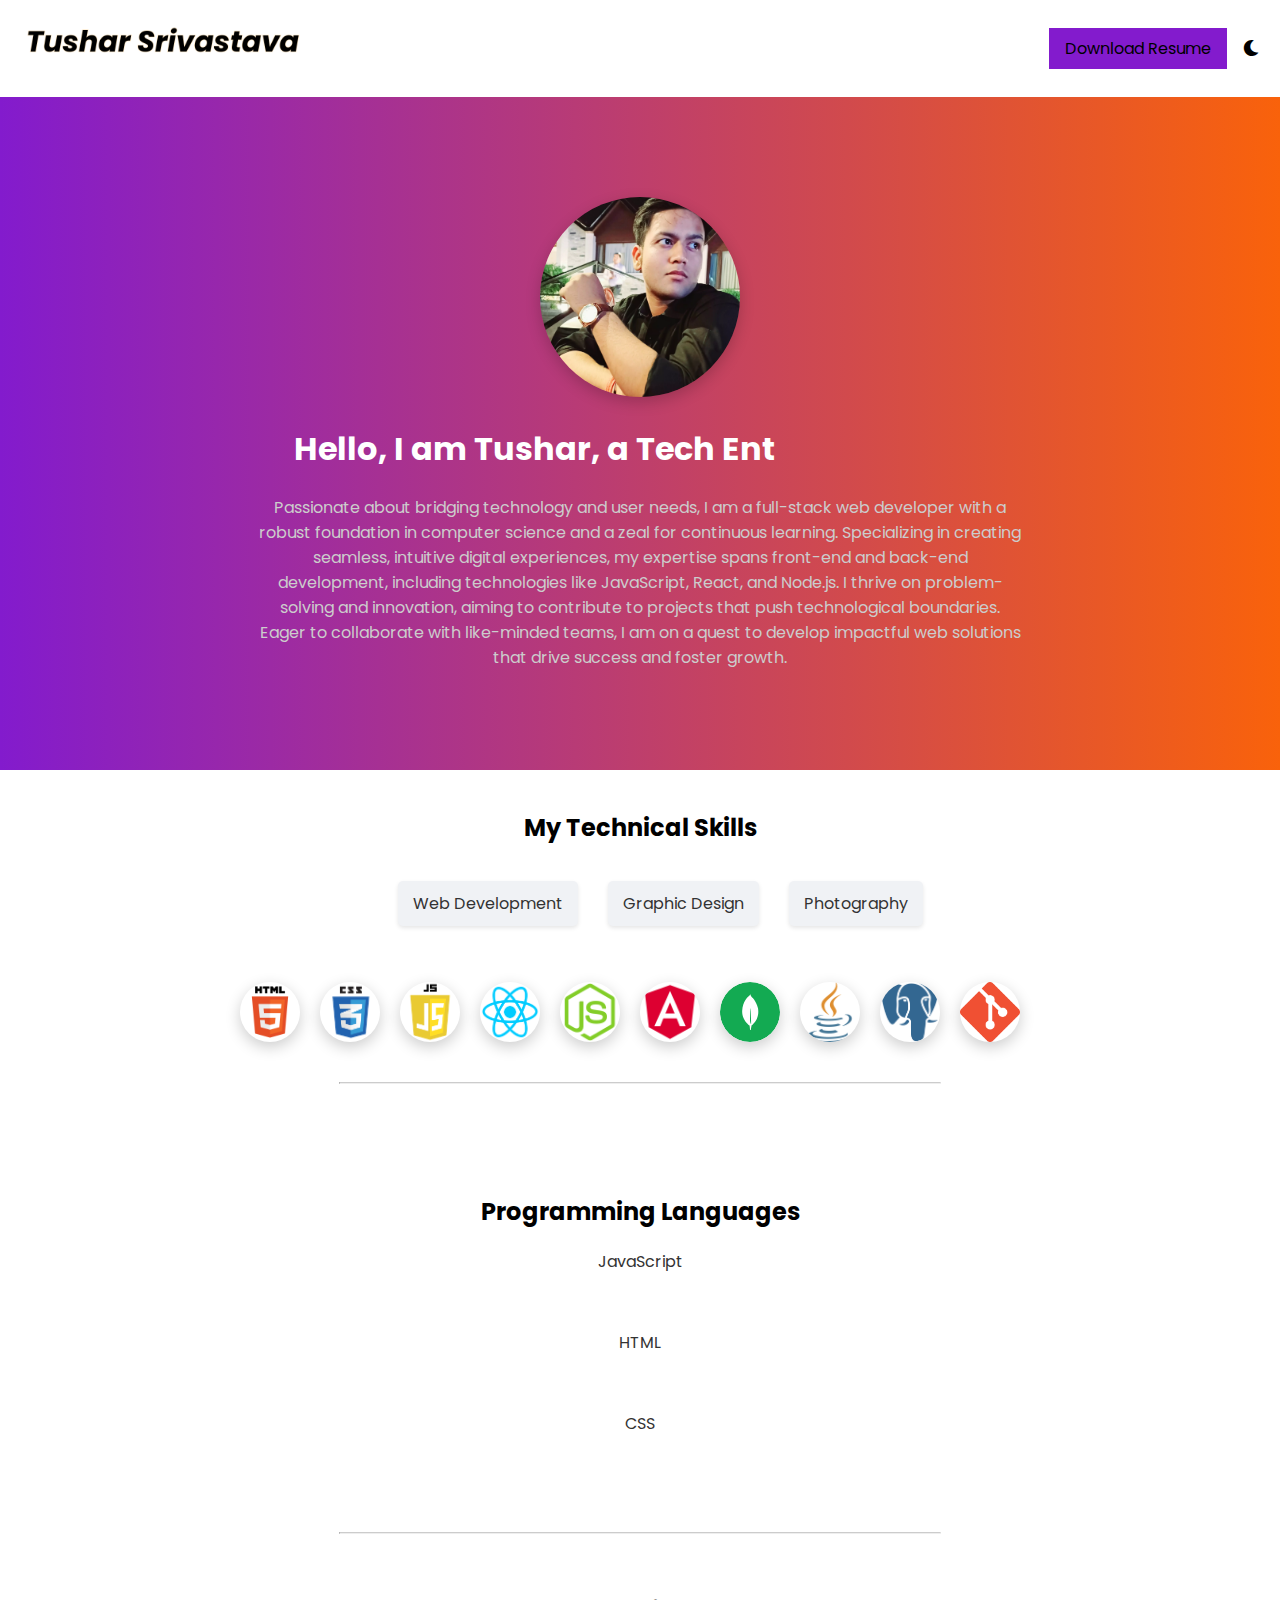
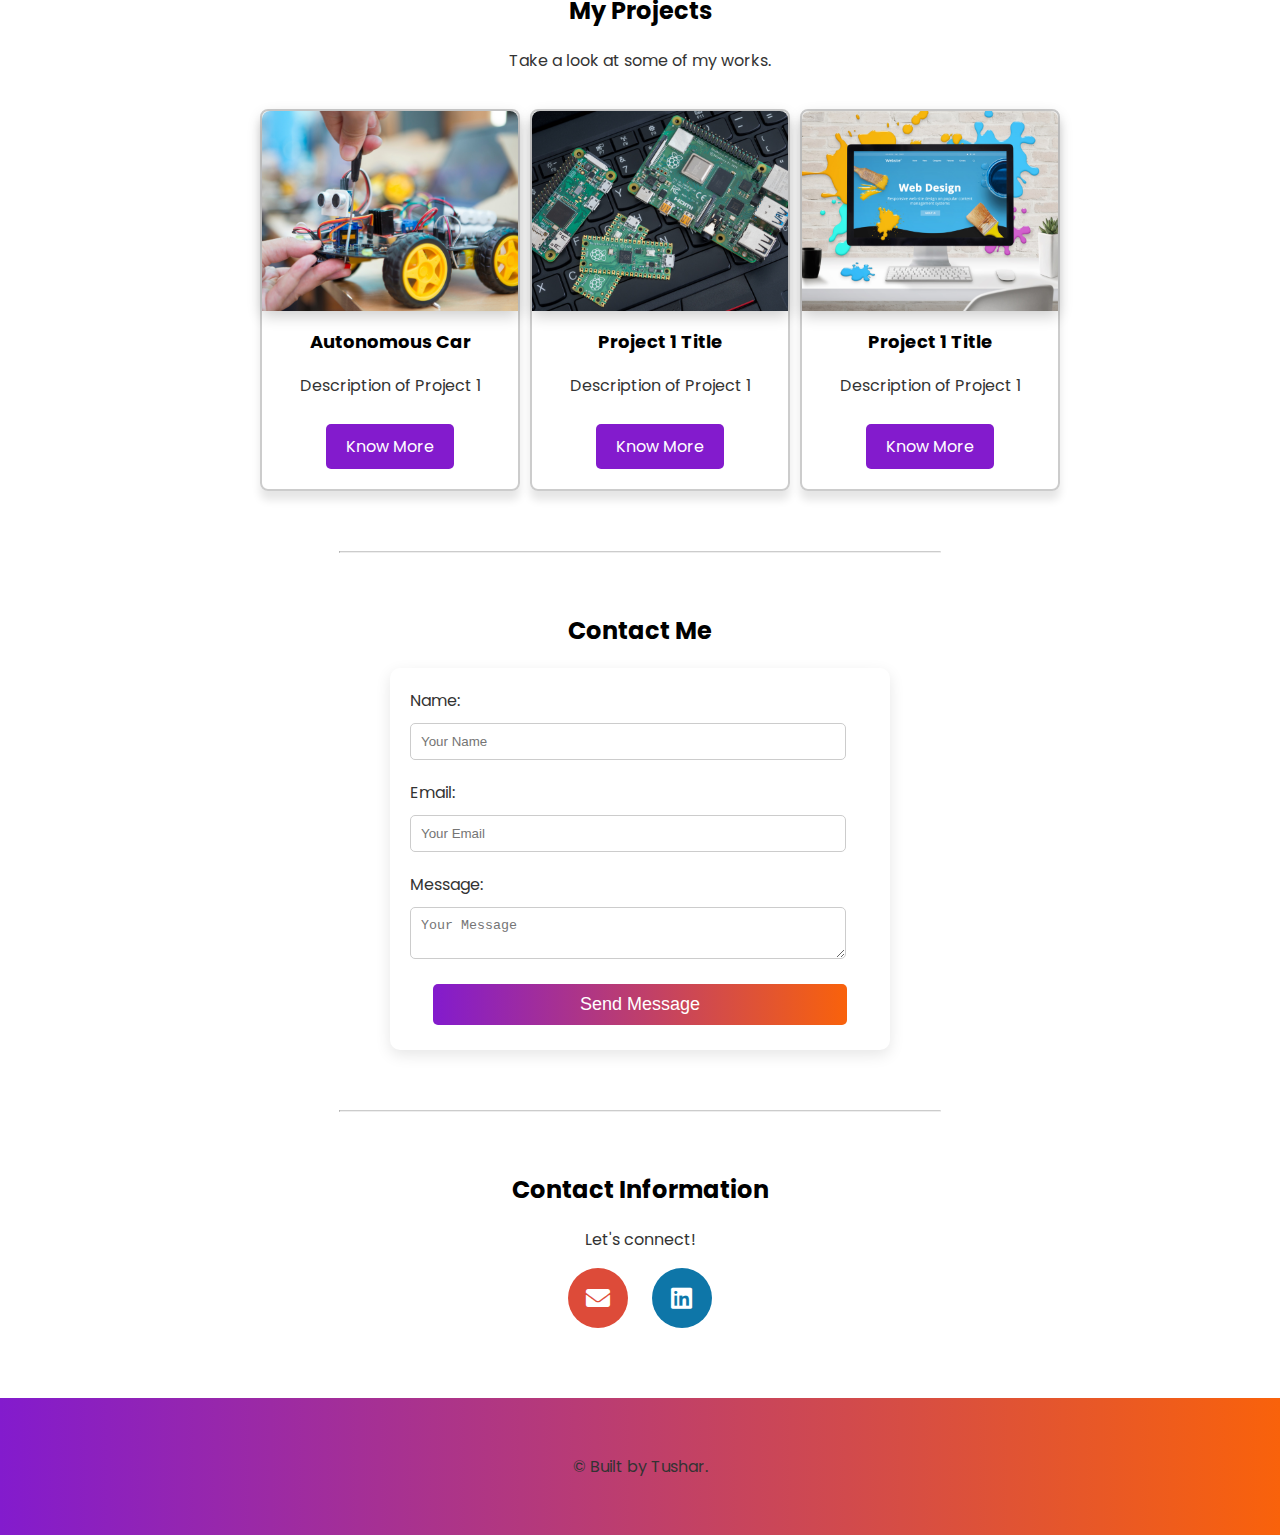
==== commit 034a33ba: "Add files via upload" ====
--- a/index.html
+++ b/index.html
@@ -17,7 +17,7 @@
         <nav class="navbar">
             <div class="navbar-container">
                 <a href="index.html" class="nav-logo">
-                    <img src="img/tushar.png"  alt="Tushar's Logo">
+                    <img src="tushar.png"  alt="Tushar's Logo">
                 </a>
                 <div class="nav-toggle"><i class="fas fa-bars"></i></div>
             </div>
@@ -52,16 +52,16 @@
 
             <section class="horizontal-scroll">
                 <div class="icon-container">
-                    <img src="icon/1.png" alt="Icon 1">
-                    <img src="icon/2.png" alt="Icon 2">
-                    <img src="icon/3.png" alt="Icon 3">
-                    <img src="icon/4.png" alt="Icon 4">
-                    <img src="icon/5.webp" alt="Icon 5">
-                    <img src="icon/6.webp" alt="Icon 6">
-                    <img src="icon/7.svg" alt="Icon 7">
-                    <img src="icon/8.png" alt="Icon 8">
-                    <img src="icon/9.webp" alt="Icon 9">
-                    <img src="icon/10.png" alt="Icon 10">
+                    <img src="icon1.png" alt="Icon 1">
+                    <img src="icon2.png" alt="Icon 2">
+                    <img src="icon3.png" alt="Icon 3">
+                    <img src="icon4.png" alt="Icon 4">
+                    <img src="icon5.webp" alt="Icon 5">
+                    <img src="icon6.webp" alt="Icon 6">
+                    <img src="icon7.svg" alt="Icon 7">
+                    <img src="icon8.png" alt="Icon 8">
+                    <img src="icon9.webp" alt="Icon 9">
+                    <img src="icon10.png" alt="Icon 10">
                 </div>
             </section>
             <hr>
@@ -89,7 +89,7 @@
                 <section id="projects">
                     <div class="project-thumbnail">
                         <div class="thumbnail-content">
-                            <img src="img/1.png" alt="Project 1">
+                            <img src="img1.png" alt="Project 1">
                             <h3>Autonomous Car</h3>
                             <p>Description of Project 1</p>
                             <a href="#" class="btn know-more" data-modal-target="#projectModal1">Know More</a>
@@ -97,7 +97,7 @@
                     </div>
                     <div class="project-thumbnail">
                         <div class="thumbnail-content">
-                            <img src="img/2.png" alt="Project 1">
+                            <img src="img2.png" alt="Project 1">
                             <h3>Project 1 Title</h3>
                             <p>Description of Project 1</p>
                             <a href="#" class="btn know-more" data-modal-target="#projectModal2">Know More</a>
@@ -106,7 +106,7 @@
                     </div>
                     <div class="project-thumbnail">
                         <div class="thumbnail-content">
-                            <img src="img/3.png" alt="Project 1">
+                            <img src="img3.png" alt="Project 1">
                             <h3>Project 1 Title</h3>
                             <p>Description of Project 1</p>
                             <a href="#" class="btn know-more" data-modal-target="#projectModal3">Know More</a>
@@ -172,9 +172,9 @@
                         <div class="column image-carousel">
                             <div class="carousel-container">
                                 <div class="carousel-slide">
-                                    <img src="img/1.png" alt="Project Image 1">
-                                    <img src="img/2.png" alt="Project Image 2">
-                                    <img src="img/3.png" alt="Project Image 3">
+                                    <img src="img1.png" alt="Project Image 1">
+                                    <img src="img2.png" alt="Project Image 2">
+                                    <img src="img3.png" alt="Project Image 3">
                                 </div>
                                 <a class="prev" onclick="moveSlide(-1)">&#10094;</a>
                                 <a class="next" onclick="moveSlide(1)">&#10095;</a>
@@ -215,9 +215,9 @@
                         <div class="column image-carousel">
                             <div class="carousel-container">
                                 <div class="carousel-slide">
-                                    <img src="img/1.png" alt="Project Image 4">
-                                    <img src="img/1.png" alt="Project Image 5">
-                                    <img src="img/1.png" alt="Project Image 6">
+                                    <img src="img1.png" alt="Project Image 4">
+                                    <img src="img1.png" alt="Project Image 5">
+                                    <img src="img1.png" alt="Project Image 6">
                                 </div>
                                 <a class="prev" onclick="moveSlide(-1)">&#10094;</a>
                                 <a class="next" onclick="moveSlide(1)">&#10095;</a>
@@ -257,9 +257,9 @@
                         <div class="column image-carousel">
                             <div class="carousel-container">
                                 <div class="carousel-slide">
-                                    <img src="img/3.png" alt="Project Image 7">
-                                    <img src="img/2.png" alt="Project Image 8">
-                                    <img src="img/1.png" alt="Project Image 9">
+                                    <img src="img3.png" alt="Project Image 7">
+                                    <img src="img2.png" alt="Project Image 8">
+                                    <img src="img1.png" alt="Project Image 9">
                                 </div>
                                 <a class="prev" onclick="moveSlide(-1)">&#10094;</a>
                                 <a class="next" onclick="moveSlide(1)">&#10095;</a>
